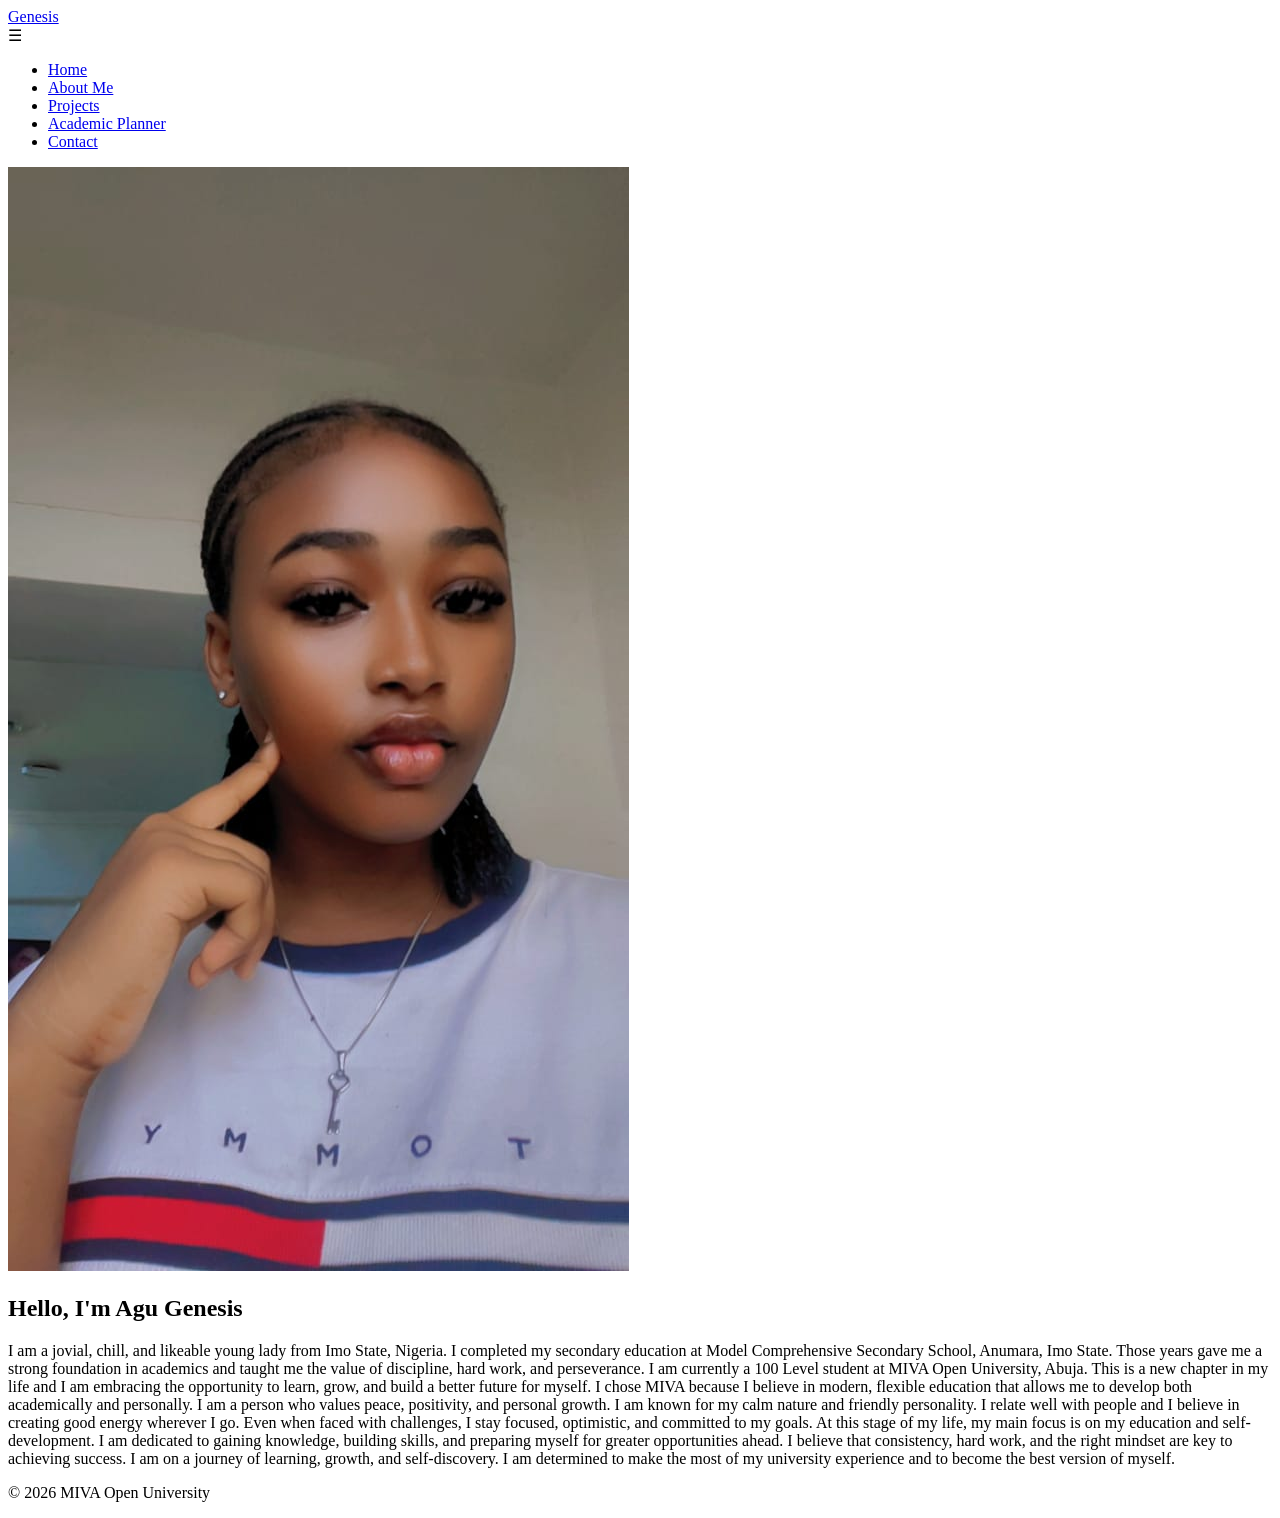
==== index.html @ a71fa95d "Add files via upload" ====
<!DOCTYPE html>
<html lang="en">

<head>
    <meta charset="UTF-8">
    <meta name="viewport" content="width=device-width, initial-scale=1.0">
    <title>Student Portfolio - Home</title>
    <link rel="stylesheet" href="css/style.css">
</head>

<body>
    <header>
        <nav>
            <a href="index.html" class="logo">Genesis</a>
            <div class="hamburger" id="hamburger">☰</div>
            <ul class="nav-links" id="nav-links">
                <li><a href="index.html" class="active">Home</a></li>
                <li><a href="about.html">About Me</a></li>
                <li><a href="projects.html">Projects</a></li>
                <li><a href="planner.html">Academic Planner</a></li>
                <li><a href="contact.html">Contact</a></li>
            </ul>
        </nav>
    </header>

    <main>
        <section class="hero">
            <img src="genesis.jpeg" alt="Student Photograph" class="profile-img">
            <div class="hero-text">
                <h1>Hello, I'm Agu Genesis</h1>
                <p>
                    I am a jovial, chill, and likeable young lady from Imo State, Nigeria.

                    I completed my secondary education at Model Comprehensive Secondary School, Anumara, Imo State.
                    Those years gave me a strong foundation in academics and taught me the value of discipline, hard
                    work, and perseverance.

                    I am currently a 100 Level student at MIVA Open University, Abuja. This is a new chapter in my life
                    and I am embracing the opportunity to learn, grow, and build a better future for myself. I chose
                    MIVA because I believe in modern, flexible education that allows me to develop both academically and
                    personally.

                    I am a person who values peace, positivity, and personal growth. I am known for my calm nature and
                    friendly personality. I relate well with people and I believe in creating good energy wherever I go.
                    Even when faced with challenges, I stay focused, optimistic, and committed to my goals.

                    At this stage of my life, my main focus is on my education and self-development. I am dedicated to
                    gaining knowledge, building skills, and preparing myself for greater opportunities ahead. I believe
                    that consistency, hard work, and the right mindset are key to achieving success.

                    I am on a journey of learning, growth, and self-discovery. I am determined to make the most of my
                    university experience and to become the best version of myself.</p>
            </div>
        </section>
    </main>

    <footer>
        <p>&copy; 2026 MIVA Open University</p>
    </footer>

    <script src="js/main.js"></script>
</body>

</html>
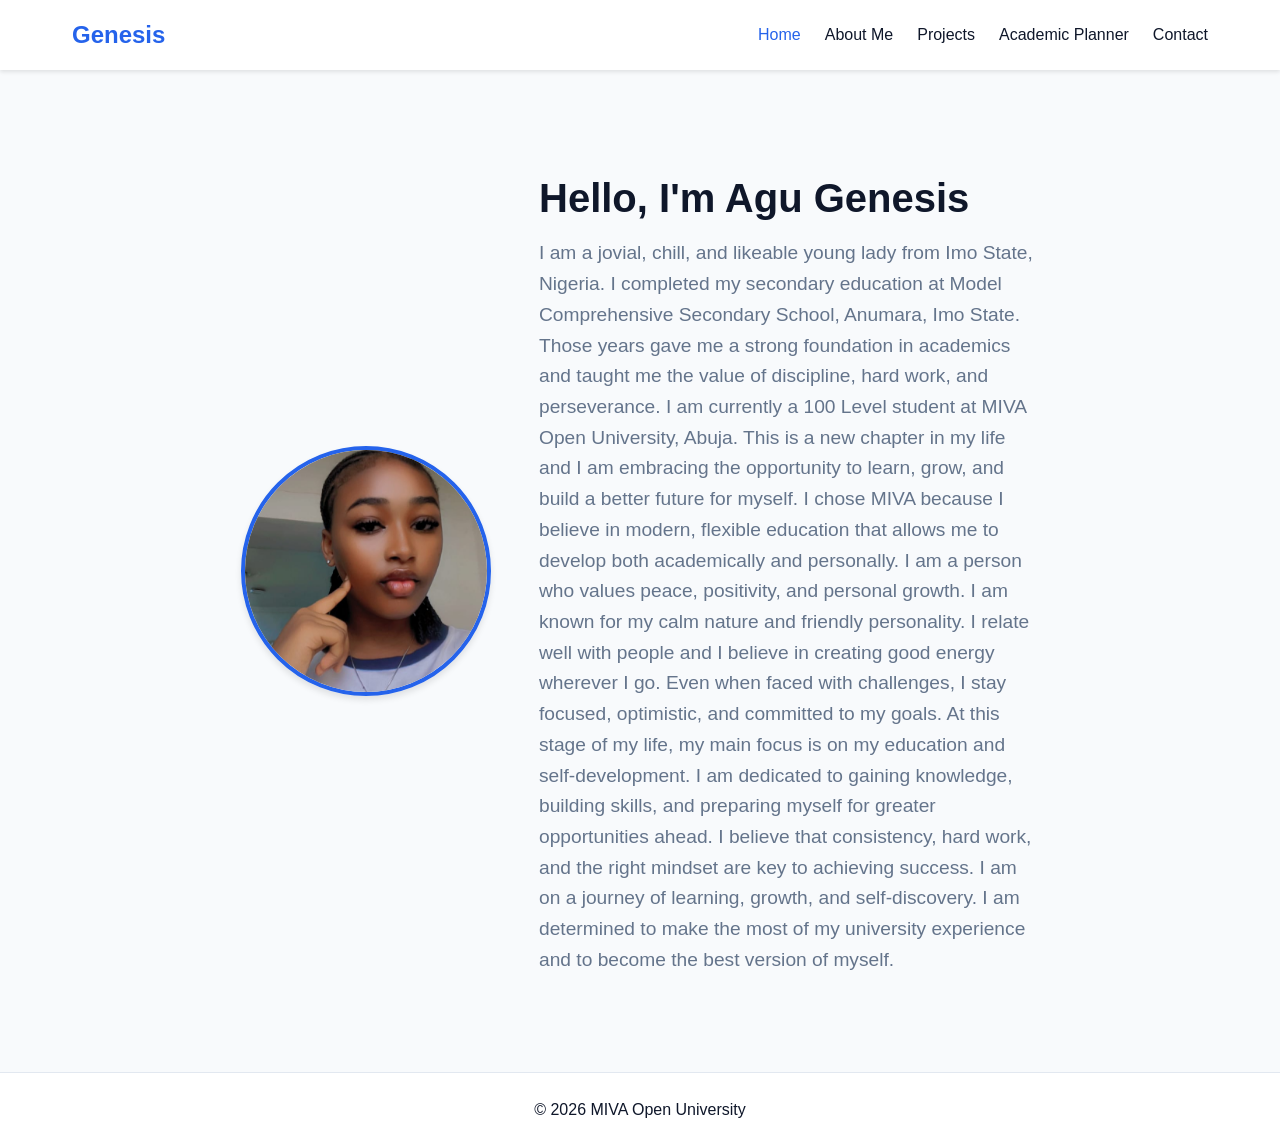
==== commit 994c8d71: "Update index.html" ====
--- a/index.html
+++ b/index.html
@@ -5,7 +5,7 @@
     <meta charset="UTF-8">
     <meta name="viewport" content="width=device-width, initial-scale=1.0">
     <title>Student Portfolio - Home</title>
-    <link rel="stylesheet" href="css/style.css">
+    <link rel="stylesheet" href="style.css">
 </head>
 
 <body>
@@ -61,4 +61,4 @@
     <script src="js/main.js"></script>
 </body>
 
-</html>+</html>
--- a/style.css
+++ b/style.css
@@ -0,0 +1,342 @@
+/* Custom Properties (Variables) */
+:root {
+  --primary-color: #2563eb;
+  --secondary-color: #1e40af;
+  --bg-color: #f8fafc;
+  --text-color: #0f172a;
+  --card-bg: #ffffff;
+  --border-color: #e2e8f0;
+  --danger-color: #ef4444;
+  --success-color: #10b981;
+}
+
+* {
+  box-sizing: border-box;
+  margin: 0;
+  padding: 0;
+}
+
+body {
+  font-family: 'Segoe UI', Tahoma, Geneva, Verdana, sans-serif;
+  background-color: var(--bg-color);
+  color: var(--text-color);
+  line-height: 1.6;
+}
+
+/* Header & Navigation */
+header {
+  background-color: var(--card-bg);
+  box-shadow: 0 2px 4px rgba(0, 0, 0, 0.1);
+  position: sticky;
+  top: 0;
+  z-index: 100;
+}
+
+nav {
+  display: flex;
+  justify-content: space-between;
+  align-items: center;
+  padding: 1rem 2rem;
+  max-width: 1200px;
+  margin: 0 auto;
+}
+
+.logo {
+  font-size: 1.5rem;
+  font-weight: bold;
+  color: var(--primary-color);
+  text-decoration: none;
+}
+
+.nav-links {
+  list-style: none;
+  display: flex;
+  gap: 1.5rem;
+}
+
+.nav-links li a {
+  text-decoration: none;
+  color: var(--text-color);
+  font-weight: 500;
+  transition: color 0.3s ease;
+}
+
+.nav-links li a:hover, .nav-links li a.active {
+  color: var(--primary-color);
+}
+
+.hamburger {
+  display: none;
+  cursor: pointer;
+  font-size: 1.5rem;
+}
+
+/* Main Content Area */
+main {
+  max-width: 1200px;
+  margin: 2rem auto;
+  padding: 0 2rem;
+  min-height: calc(100vh - 150px);
+}
+
+/* Hero Section */
+.hero {
+  display: flex;
+  align-items: center;
+  justify-content: center;
+  gap: 3rem;
+  padding: 4rem 0;
+  flex-wrap: wrap;
+}
+
+.profile-img {
+  width: 250px;
+  height: 250px;
+  border-radius: 50%;
+  object-fit: cover;
+  border: 4px solid var(--primary-color);
+  box-shadow: 0 4px 6px rgba(0, 0, 0, 0.1);
+  transition: transform 0.3s ease;
+}
+
+.profile-img:hover {
+  transform: scale(1.05);
+}
+
+.hero-text h1 {
+  font-size: 2.5rem;
+  margin-bottom: 0.5rem;
+}
+
+.hero-text p {
+  font-size: 1.2rem;
+  color: #64748b;
+  max-width: 500px;
+}
+
+/* Typography & General */
+h2 {
+  font-size: 2rem;
+  margin-bottom: 1.5rem;
+  color: var(--primary-color);
+  text-align: center;
+}
+
+/* Tables */
+.edu-table {
+  width: 100%;
+  border-collapse: collapse;
+  margin: 2rem 0;
+  background-color: var(--card-bg);
+  box-shadow: 0 2px 4px rgba(0, 0, 0, 0.05);
+}
+
+.edu-table th, .edu-table td {
+  padding: 1rem;
+  border: 1px solid var(--border-color);
+  text-align: left;
+}
+
+.edu-table th {
+  background-color: var(--primary-color);
+  color: white;
+}
+
+/* Lists */
+.skills-list, .hobbies-list {
+  list-style-type: square;
+  margin-left: 1.5rem;
+  margin-bottom: 2rem;
+}
+
+/* Projects Grid */
+.projects-grid {
+  display: grid;
+  grid-template-columns: repeat(auto-fit, minmax(300px, 1fr));
+  gap: 2rem;
+}
+
+.project-card {
+  background: var(--card-bg);
+  border-radius: 8px;
+  overflow: hidden;
+  box-shadow: 0 4px 6px rgba(0, 0, 0, 0.1);
+  transition: transform 0.3s ease, box-shadow 0.3s ease;
+}
+
+.project-card:hover {
+  transform: translateY(-5px);
+  box-shadow: 0 10px 15px rgba(0, 0, 0, 0.1);
+}
+
+.project-card img {
+  width: 100%;
+  height: 200px;
+  object-fit: cover;
+}
+
+.project-content {
+  padding: 1.5rem;
+}
+
+.project-content h3 {
+  margin-bottom: 0.5rem;
+}
+
+.project-content p {
+  margin-bottom: 1rem;
+  color: #64748b;
+}
+
+.project-content a {
+  display: inline-block;
+  padding: 0.5rem 1rem;
+  background-color: var(--primary-color);
+  color: white;
+  text-decoration: none;
+  border-radius: 4px;
+  transition: background-color 0.3s;
+}
+
+.project-content a:hover {
+  background-color: var(--secondary-color);
+}
+
+/* Forms & Planner */
+.planner-container, .contact-container {
+  background: var(--card-bg);
+  padding: 2rem;
+  border-radius: 8px;
+  box-shadow: 0 4px 6px rgba(0, 0, 0, 0.1);
+  max-width: 600px;
+  margin: 0 auto;
+}
+
+.planner-input-group, .form-group {
+  display: flex;
+  flex-direction: column;
+  margin-bottom: 1rem;
+}
+
+.planner-input-group {
+  flex-direction: row;
+  gap: 1rem;
+}
+
+.planner-input-group input, .form-group input, .form-group textarea {
+  flex: 1;
+  padding: 0.75rem;
+  border: 1px solid var(--border-color);
+  border-radius: 4px;
+  font-size: 1rem;
+  font-family: inherit;
+}
+
+.form-group textarea {
+  resize: vertical;
+  min-height: 120px;
+}
+
+button {
+  padding: 0.75rem 1.5rem;
+  background-color: var(--primary-color);
+  color: white;
+  border: none;
+  border-radius: 4px;
+  cursor: pointer;
+  font-size: 1rem;
+  transition: background-color 0.3s;
+}
+
+button:hover {
+  background-color: var(--secondary-color);
+}
+
+.task-list {
+  list-style: none;
+  margin-top: 1.5rem;
+}
+
+.task-item {
+  display: flex;
+  justify-content: space-between;
+  align-items: center;
+  padding: 1rem;
+  background-color: var(--bg-color);
+  border-left: 4px solid var(--primary-color);
+  margin-bottom: 0.5rem;
+  border-radius: 4px;
+  transition: all 0.3s ease;
+}
+
+.task-item.completed {
+  border-left-color: var(--success-color);
+  background-color: #d1fae5;
+  text-decoration: line-through;
+  color: #64748b;
+}
+
+.task-actions button {
+  padding: 0.25rem 0.5rem;
+  font-size: 0.875rem;
+  margin-left: 0.5rem;
+}
+
+.btn-complete { background-color: var(--success-color); }
+.btn-complete:hover { background-color: #059669; }
+
+.btn-delete { background-color: var(--danger-color); }
+.btn-delete:hover { background-color: #dc2626; }
+
+/* Error message styling */
+.error-msg {
+  color: var(--danger-color);
+  font-size: 0.875rem;
+  margin-top: 0.25rem;
+  display: none;
+}
+
+/* Footer */
+footer {
+  text-align: center;
+  padding: 1.5rem;
+  background-color: var(--card-bg);
+  border-top: 1px solid var(--border-color);
+  margin-top: 2rem;
+}
+
+/* Media Queries for Responsiveness */
+@media (max-width: 768px) {
+  .nav-links {
+    display: none;
+    flex-direction: column;
+    width: 100%;
+    background: var(--card-bg);
+    position: absolute;
+    top: 60px;
+    left: 0;
+    padding: 1rem 0;
+    box-shadow: 0 4px 6px rgba(0,0,0,0.1);
+  }
+  
+  .nav-links.active {
+    display: flex;
+  }
+  
+  .nav-links li {
+    text-align: center;
+  }
+  
+  .hamburger {
+    display: block;
+  }
+  
+  .hero {
+    flex-direction: column;
+    text-align: center;
+  }
+  
+  .planner-input-group {
+    flex-direction: column;
+  }
+}
